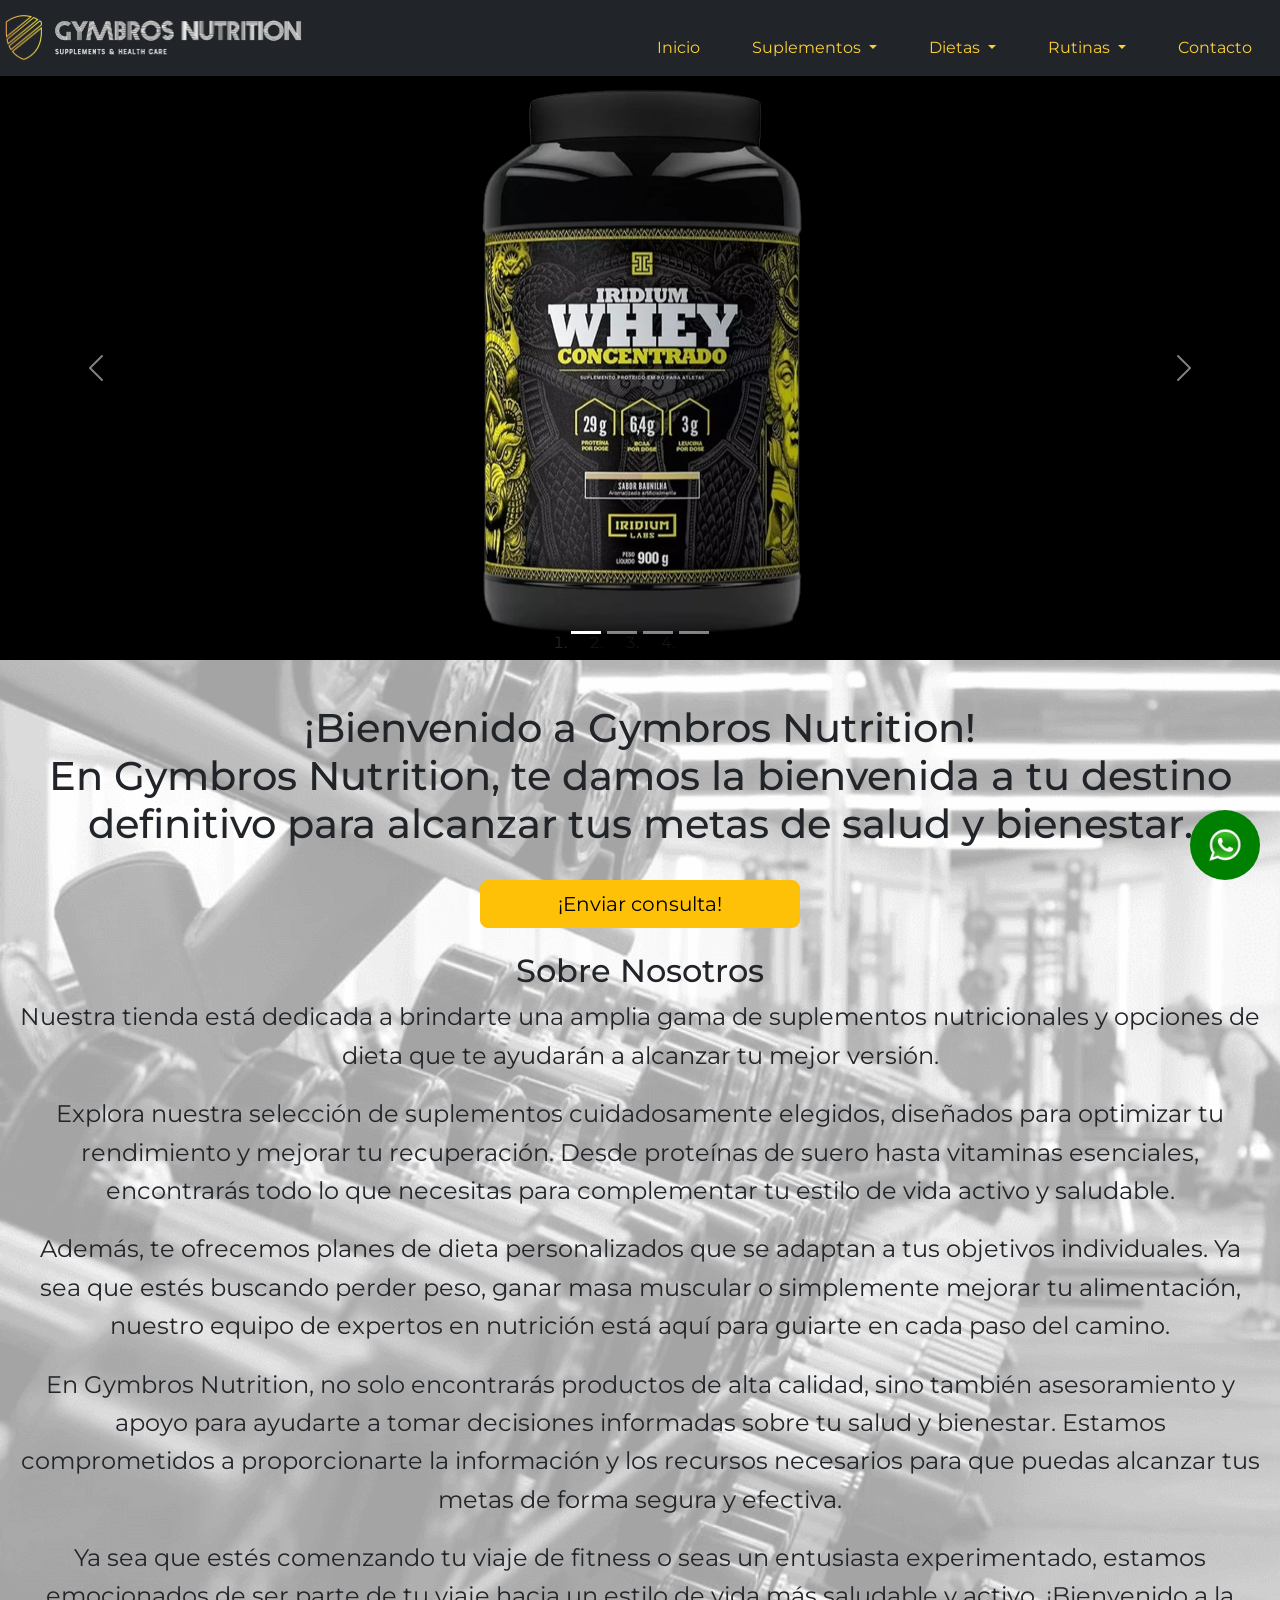
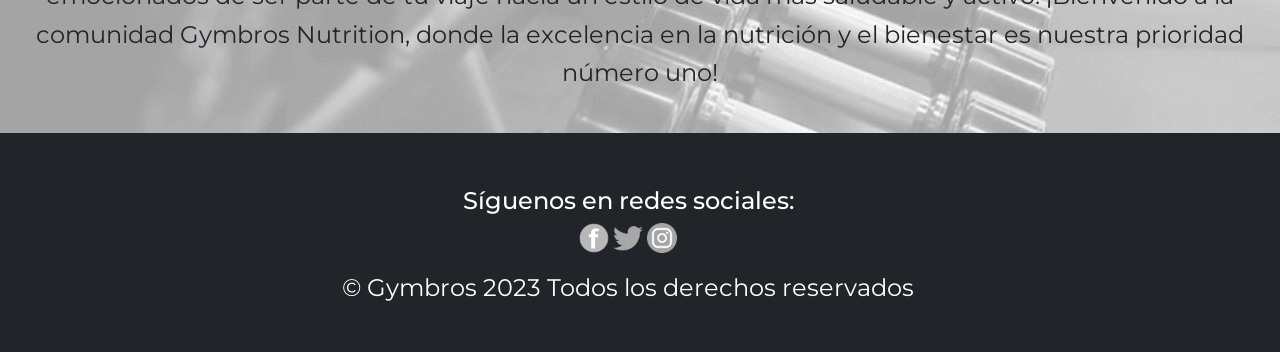
==== index.html @ 8beef25a "primera subida de archivos" ====
<!DOCTYPE html>
<html lang="en">
<head>
    <meta charset="UTF-8">
    <meta http-equiv="X-UA-Compatible" content="IE=edge">
    <meta name="viewport" content="width=device-width, initial-scale=1.0">
    <meta name="description" content="Gymbros Fitness es un gimnasio comprometido en brindarte la mejor experiencia de entrenamiento. Ofrecemos una amplia variedad de clases, equipos modernos y entrenadores profesionales para mejorar tu salud y forma física. ¡Inscríbete ahora!">
    <meta name="keywords" content="gimnasio, fitness, entrenamiento, clases personalizadas, salud, forma física, inscripción, Gymbros Fitness">
    <title>Gymbros Nutrition - Tienda especializado en nutrición y suplementación</title>
    <link rel="icon" type="image/png" href="./img/GymbrosFitness.png" >
    <link rel="stylesheet" href="https://cdn.jsdelivr.net/npm/bootstrap@5.3.0/dist/css/bootstrap.min.css">
    <link rel="stylesheet" href="./sass/main.css">
    <link rel="stylesheet" href="https://fonts.googleapis.com/css2?family=Montserrat:wght@400;700&display=swap">
</head>
<body>
    <div class="floating-icon">
        <a href="https://api.whatsapp.com/send?phone=+1234567890" target="_blank" class="whatsapp-icon">
            <img src="./img/Logos/logo_whatsapp.png" alt="Icono de WhatsApp">            
        </a>                
    </div> 

    <div>
        <header>
            <nav class="navbar navbar-expand-md navbar-dark bg-dark">
                <a href="./index.html" style="text-decoration: none;">
                    <img src="./img/Logos/GymbrosNutrition_logo-removebg-preview.png" alt="Logo de la empresa"
                        class="img-fluid logo-img logo-imagen">
                    <img src="./img/Logos/GymbrosNutrition_brand_name-removebg-preview.png" alt="Logo de la empresa"
                        class="img-fluid logo-img logo-letters">
                </a>
                <button class="navbar-toggler" type="button" data-bs-toggle="collapse" data-bs-target="#navbarNav"
                    aria-controls="navbarNav" aria-expanded="false" aria-label="Toggle navigation">
                    <span class="navbar-toggler-icon"></span>
                </button>
                <div class="collapse navbar-collapse" id="navbarNav">
                    <ul class="navbar-nav ms-auto justify-content-end">
                        <li class="nav-item">
                            <a class="nav-link ms-3" href="./index.html">Inicio</a>
                        </li>
                        <li class="nav-item dropdown">
                            <a class="nav-link dropdown-toggle ms-3" href="#" id="navbarDropdown" role="button"
                                data-bs-toggle="dropdown" aria-haspopup="true" aria-expanded="false" href="./index.html">
                                Suplementos
                            </a>
                            <div class="dropdown-menu" aria-labelledby="navbarDropdown">
                                <a class="dropdown-item" href="#">Multivitaminicos</a>
                                <a class="dropdown-item" href="./Pages/GymbrosSuplementosProteinas.html">Proteínas</a>
                                <a class="dropdown-item" href="#">Pre Entrenos</a>
                                <a class="dropdown-item" href="#">Quemadores</a>
                            </div>
                        </li>
                        <li class="nav-item dropdown">
                            <a class="nav-link dropdown-toggle ms-3" href="#" id="navbarDropdown" role="button"
                                data-bs-toggle="dropdown" aria-haspopup="true" aria-expanded="false" href="./index.html">
                                Dietas
                            </a>
                            <div class="dropdown-menu" aria-labelledby="navbarDropdown">
                                <a class="dropdown-item" href="#">Definicón</a>
                                <a class="dropdown-item" href="#">Volumen</a>
                                <a class="dropdown-item" href="#">Vegana</a>
                                <a class="dropdown-item" href="#">Keto</a>
                            </div>
                        </li>
                        <li class="nav-item dropdown">
                            <a class="nav-link dropdown-toggle ms-3" href="#" id="navbarDropdown" role="button"
                                data-bs-toggle="dropdown" aria-haspopup="true" aria-expanded="false" href="./index.html">
                                Rutinas
                            </a>
                            <div class="dropdown-menu" aria-labelledby="navbarDropdown">
                                <a class="dropdown-item" href="#">Definición</a>
                                <a class="dropdown-item" href="#">Volumen</a>
                                <a class="dropdown-item" href="#">Jalon/Empuje</a>
                                <a class="dropdown-item" href="#">Fullbody</a>
                            </div>
                        </li>
                        <li class="nav-item">
                            <a class="nav-link ms-3" href="#">Contacto</a>
                        </li>
                    </ul>
                </div>
            </nav>
        </header>
    </div>      
    
    <div id="mySlider" class="carousel slide" data-bs-ride="carousel">
        <ol class="carousel-indicators">
            <li data-bs-target="#mySlider" data-bs-slide-to="0" class="active"></li>
            <li data-bs-target="#mySlider" data-bs-slide-to="1"></li>
            <li data-bs-target="#mySlider" data-bs-slide-to="2"></li>
            <li data-bs-target="#mySlider" data-bs-slide-to="3"></li>
        </ol>
        
        <div class="carousel-inner">
            <div class="carousel-item active">
                <img src="./img/Suplementos/WheyProtein/WheyProtein_1-removebg-preview.png" class="d-block" alt="Slide 1">
            </div>
            <div class="carousel-item">
                <img src="./img/Suplementos/WheyProtein/WheyProtein_2-removebg-preview.png" class="d-block" alt="Slide 2">
            </div>
            <div class="carousel-item">
                <img src="./img/Suplementos/WheyProtein/WheyProtein_3-removebg-preview.png" class="d-block" alt="Slide 3">
            </div>
            <div class="carousel-item">
                <img src="./img/Suplementos/WheyProtein/WheyProtein_4-removebg-preview.png" class="d-block" alt="Slide 4">
            </div>          
        </div>
        
        <a class="carousel-control-prev" href="#mySlider" role="button" data-bs-slide="prev">
            <span class="carousel-control-prev-icon" aria-hidden="true"></span>
            <span class="visually-hidden">Anterior</span>
        </a>
        <a class="carousel-control-next" href="#mySlider" role="button" data-bs-slide="next">
            <span class="carousel-control-next-icon" aria-hidden="true"></span>
            <span class="visually-hidden">Siguiente</span>
        </a>
    </div>      

    <div class="background-image-container">
        <section>
            <div class="text-container">
                <br>
                <h1 class="text-center">¡Bienvenido a Gymbros Nutrition! 
                    <br> En Gymbros Nutrition, te damos la bienvenida a tu destino definitivo para alcanzar tus metas de salud y bienestar.                        
                </h1>
                <br>
                <a class="btn btn-warning btn-lg d-block mx-auto max-width-10">¡Enviar consulta!</a>
                <br>
                <h2 class="text-center">Sobre Nosotros</h2>
                <p class="text-center">
                    Nuestra tienda está dedicada a brindarte una amplia gama de suplementos nutricionales y opciones de dieta que te ayudarán a alcanzar tu mejor versión.
                </p>
                <p class="text-center">
                    Explora nuestra selección de suplementos cuidadosamente elegidos, diseñados para optimizar tu rendimiento y mejorar tu recuperación. Desde proteínas de suero hasta vitaminas esenciales, encontrarás todo lo que necesitas para complementar tu estilo de vida activo y saludable.
                </p>
                <p class="text-center">
                    Además, te ofrecemos planes de dieta personalizados que se adaptan a tus objetivos individuales. Ya sea que estés buscando perder peso, ganar masa muscular o simplemente mejorar tu alimentación, nuestro equipo de expertos en nutrición está aquí para guiarte en cada paso del camino.
                </p>
                <p class="text-center">
                    En Gymbros Nutrition, no solo encontrarás productos de alta calidad, sino también asesoramiento y apoyo para ayudarte a tomar decisiones informadas sobre tu salud y bienestar. Estamos comprometidos a proporcionarte la información y los recursos necesarios para que puedas alcanzar tus metas de forma segura y efectiva.
                </p>
                <p class="text-center">
                    Ya sea que estés comenzando tu viaje de fitness o seas un entusiasta experimentado, estamos emocionados de ser parte de tu viaje hacia un estilo de vida más saludable y activo. ¡Bienvenido a la comunidad Gymbros Nutrition, donde la excelencia en la nutrición y el bienestar es nuestra prioridad número uno!
                </p>
            </div>          
        </section>
    </div>    
    
    <div>
        <footer class="bg-dark text-white">
            <div class="container py-4">
                <div class="row justify-content-center">
                    <div class="col-12 text-center">
                        <h4>Síguenos en redes sociales:</h4>
                    </div>
                    <div class="col-12 text-center">
                        <a href="./index.html" class="social-icon" style="text-decoration: none;">
                            <img src="./img/Logos/logo_facebook_gris.png" alt="Logo de Facebook" class="img-fluid social-icon-img">
                        </a>
                        <a href="./index.html" class="social-icon" style="text-decoration: none;">
                            <img src="./img/Logos/logo_twitter_gris.png" alt="Logo de Twitter" class="img-fluid social-icon-img">
                        </a>
                        <a href="./index.html" class="social-icon" style="text-decoration: none;">
                            <img src="./img/Logos/logo_instagram_gris.png" alt="Logo de Instagram" class="img-fluid social-icon-img">
                        </a>
                    </div>
                    <div class="col-12 text-center mt-3">
                        <p>&copy; Gymbros 2023 Todos los derechos reservados</p>
                    </div>
                </div>
            </div>
        </footer>
    </div>    

    <script src="https://cdn.jsdelivr.net/npm/bootstrap@5.3.0/dist/js/bootstrap.bundle.min.js"></script>
    <!-- <script src="js/script.js"></script> -->
</body>
</html>
---- sass/main.css ----
@charset "UTF-8";
.social-icon-img {
  width: 30px;
  height: 30px;
}

.logo-img {
  max-height: 50px;
}

.max-width-10 {
  max-width: 20rem;
}

.background-image-container {
  background-image: url("../img/gymbros_fondo_sitio_claro.png");
  background-repeat: no-repeat;
  background-size: cover;
  min-height: 700px;
  display: flex;
  align-items: center;
  justify-content: center;
}

.input-container {
  max-width: 300px;
  margin: 0px auto;
}

#mySlider.carousel {
  background-color: black;
}

#mySlider .carousel-inner .carousel-item img {
  max-width: 70%;
  max-height: 70%;
  margin: 0px auto;
}

body {
  font-family: "Montserrat", sans-serif;
}

.row {
  margin-top: 30px;
  max-width: 100%;
}

.navbar-nav .nav-item .nav-link {
  color: #FACF39; /* Cambia el color según tu preferencia */
}

.nav-item.dropdown:hover .dropdown-menu {
  display: block;
}

.dropdown-menu {
  background-color: #343a40;
  border: none;
  border-radius: 0;
  padding: 0;
  box-shadow: none;
}

.dropdown-item {
  color: #FACF39;
  padding: 8px 20px;
  text-align: left;
  transition: background-color 0.3s;
}

.dropdown-item:hover {
  background-color: #FACF39;
  color: #343a40;
}

.circular-image {
  border-radius: 50%;
  width: 150px;
  height: 150px;
  -o-object-fit: cover;
     object-fit: cover;
}

.schedule-grid {
  display: grid;
  grid-template-columns: repeat(6, 1fr);
  margin-bottom: 2rem;
  text-align: center;
}

.time-cell,
.day-cell {
  border: 1px solid #ccc;
  padding: 0.5rem;
}

.time-cell {
  font-weight: bold;
  background-color: #f5f5f5;
}

.day-cell {
  background-color: #fff;
}

.text-center {
  text-justify: justify;
}

.text-container {
  margin: 0 auto;
  padding: 20px;
}

p {
  font-size: 24px;
  line-height: 1.6;
  margin-bottom: 20px;
}

.product-card {
  flex: 1;
  margin: 10px;
}

@media (max-width: 576px) {
  #productGrid {
    display: flex;
    flex-direction: column;
    align-items: center;
  }
}
@media (max-width: 576px) {
  .background-image-container .container {
    display: flex;
    flex-direction: column;
    align-items: center;
    justify-content: center;
  }
}

.btn-warning:hover {
  transform: scale(1.1);
  transition: transform 0.3s;
}

.btn-primary:hover {
  transform: scale(1.1);
  transition: transform 0.3s;
}

.social-icon-img:hover {
  transform: scale(1.1);
  transition: transform 0.3s;
}

.logo-letters:hover {
  transform: translateX(20px);
  transition: transform 0.3s;
}

@keyframes rotateYAnimation {
  0% {
    transform: rotateY(0deg);
  }
  100% {
    transform: rotateY(360deg);
  }
}
.logo-imagen:hover {
  animation: rotateYAnimation 1s linear;
}

.floating-icon {
  position: fixed;
  bottom: 20px;
  right: 20px;
  text-align: center;
  z-index: 100; /* Asegura que esté en la capa superior */
}

.whatsapp-icon {
  display: flex;
  align-items: center;
  justify-content: center;
  background-color: green;
  color: white;
  width: 70px;
  height: 70px;
  border-radius: 50%;
  text-decoration: none;
}

.whatsapp-icon img {
  width: 34px;
  height: 34px;
}

.navbar-nav {
  margin-top: 20px;
}

.navbar-nav li.nav-item {
  margin-right: 20px;
}

.media:hover iframe {
  transform: translateY(-10px);
  transition: transform 0.3s;
}/*# sourceMappingURL=main.css.map */
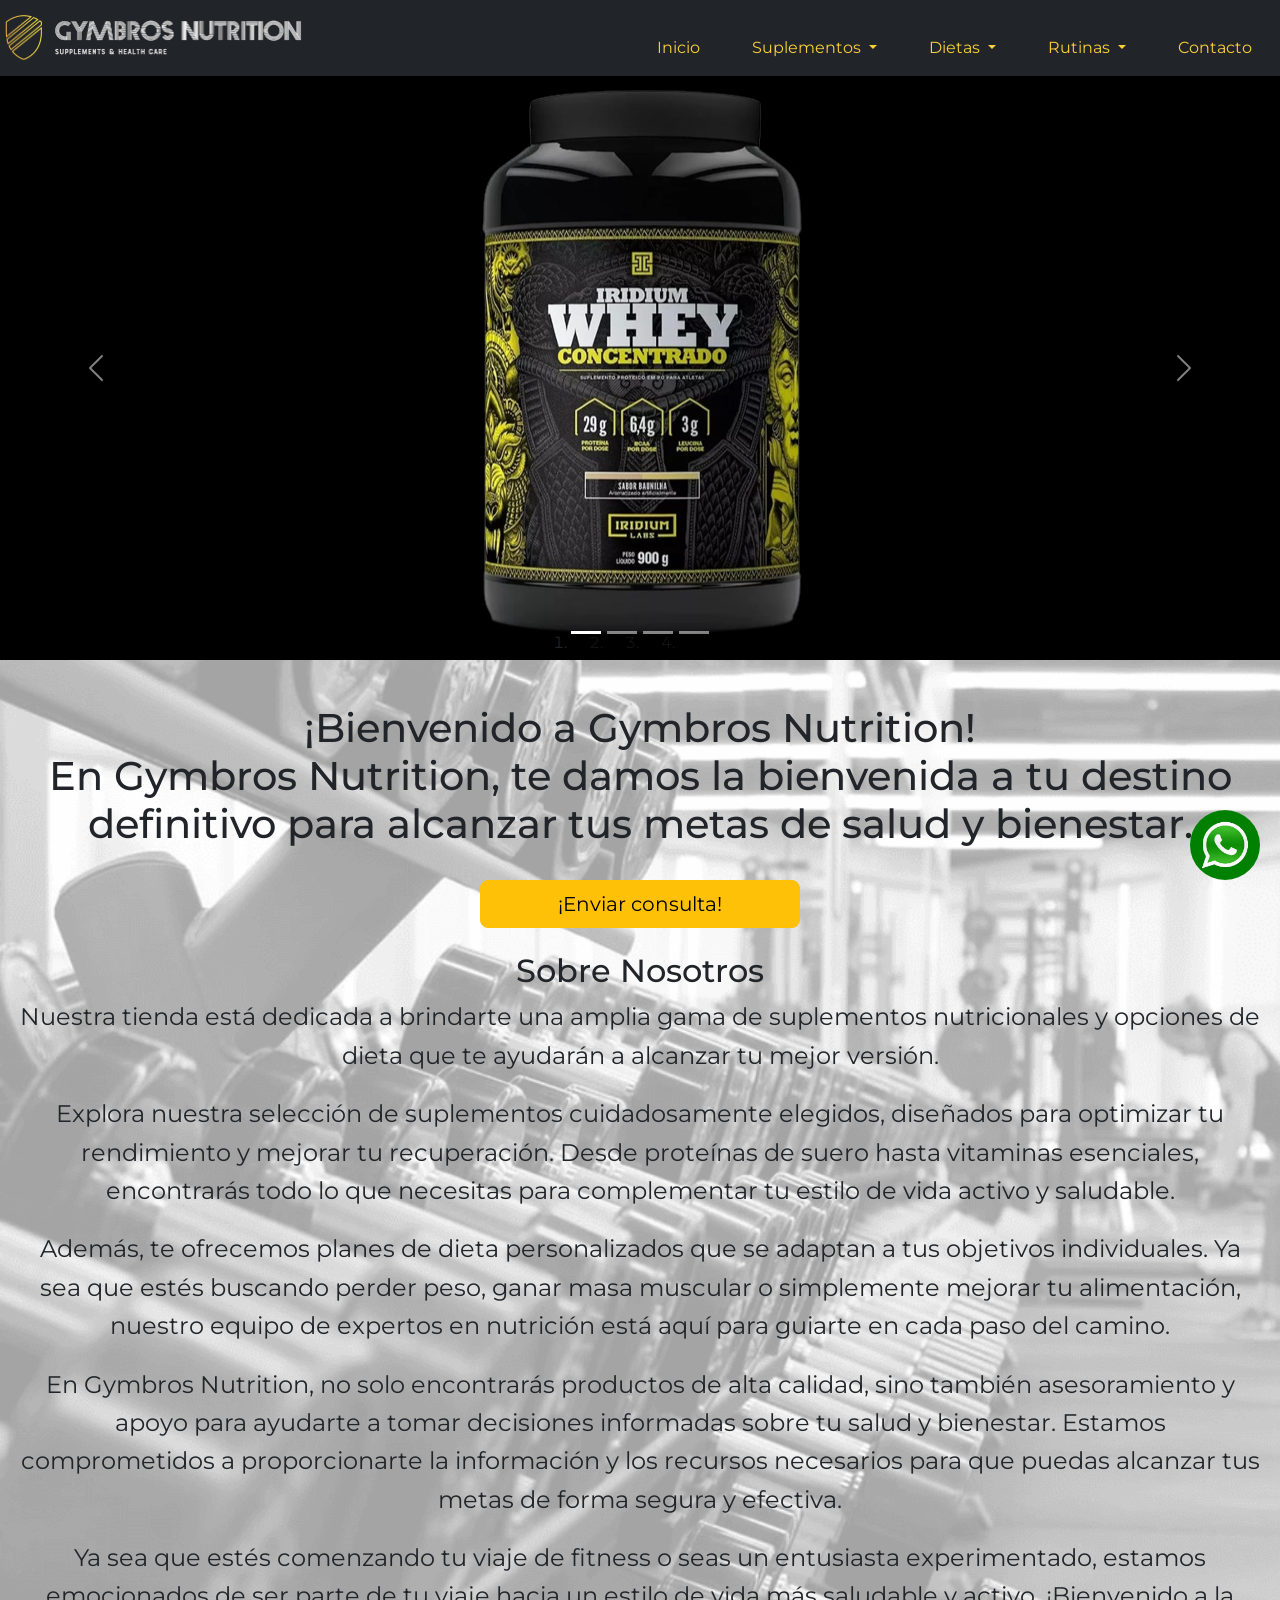
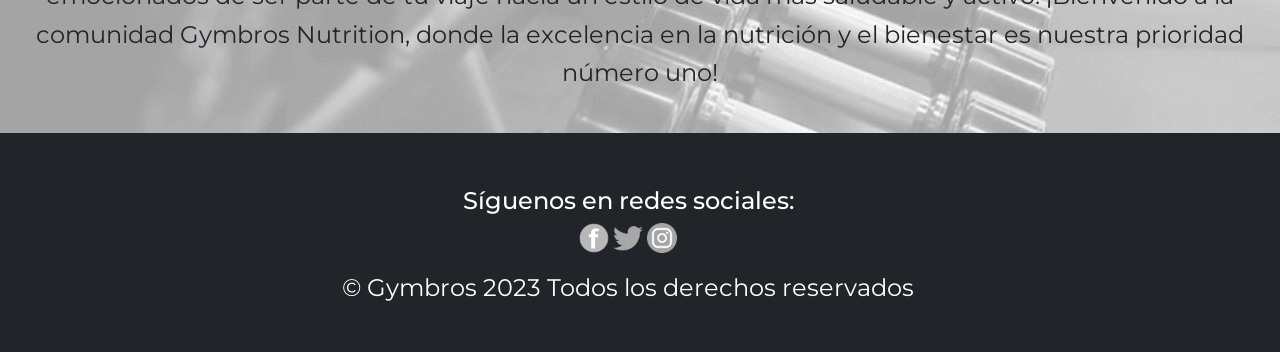
==== commit fe4eddc3: "diseño terminado" ====
--- a/index.html
+++ b/index.html
@@ -39,7 +39,7 @@
                         </li>
                         <li class="nav-item dropdown">
                             <a class="nav-link dropdown-toggle ms-3" href="#" id="navbarDropdown" role="button"
-                                data-bs-toggle="dropdown" aria-haspopup="true" aria-expanded="false" href="./index.html">
+                                data-bs-toggle="dropdown" aria-haspopup="true" aria-expanded="false">
                                 Suplementos
                             </a>
                             <div class="dropdown-menu" aria-labelledby="navbarDropdown">
@@ -51,7 +51,7 @@
                         </li>
                         <li class="nav-item dropdown">
                             <a class="nav-link dropdown-toggle ms-3" href="#" id="navbarDropdown" role="button"
-                                data-bs-toggle="dropdown" aria-haspopup="true" aria-expanded="false" href="./index.html">
+                                data-bs-toggle="dropdown" aria-haspopup="true" aria-expanded="false">
                                 Dietas
                             </a>
                             <div class="dropdown-menu" aria-labelledby="navbarDropdown">
@@ -63,7 +63,7 @@
                         </li>
                         <li class="nav-item dropdown">
                             <a class="nav-link dropdown-toggle ms-3" href="#" id="navbarDropdown" role="button"
-                                data-bs-toggle="dropdown" aria-haspopup="true" aria-expanded="false" href="./index.html">
+                                data-bs-toggle="dropdown" aria-haspopup="true" aria-expanded="false">
                                 Rutinas
                             </a>
                             <div class="dropdown-menu" aria-labelledby="navbarDropdown">
@@ -82,7 +82,7 @@
         </header>
     </div>      
     
-    <div id="mySlider" class="carousel slide" data-bs-ride="carousel">
+    <div id="mySlider" class="carousel slide" data-bs-ride="carousel" data-bs-interval="2000">
         <ol class="carousel-indicators">
             <li data-bs-target="#mySlider" data-bs-slide-to="0" class="active"></li>
             <li data-bs-target="#mySlider" data-bs-slide-to="1"></li>
--- a/sass/main.css
+++ b/sass/main.css
@@ -130,6 +130,23 @@
     flex-direction: column;
     align-items: center;
   }
+  footer {
+    margin-bottom: 100px; /* Puedes ajustar el valor según sea necesario */
+  }
+  .whatsapp-icon {
+    width: 50px;
+    height: 50px;
+    background-color: green;
+    position: fixed;
+    bottom: 20px;
+    right: 20px;
+    z-index: 9999999;
+  }
+  .whatsapp-icon img {
+    width: 40px;
+    height: 40px;
+    z-index: 9999999;
+  }
 }
 @media (max-width: 576px) {
   .background-image-container .container {
@@ -177,7 +194,7 @@
   bottom: 20px;
   right: 20px;
   text-align: center;
-  z-index: 100; /* Asegura que esté en la capa superior */
+  z-index: 9999999; /* Asegura que esté en la capa superior */
 }
 
 .whatsapp-icon {
@@ -190,11 +207,12 @@
   height: 70px;
   border-radius: 50%;
   text-decoration: none;
+  z-index: 998;
 }
 
 .whatsapp-icon img {
-  width: 34px;
-  height: 34px;
+  width: 50px;
+  height: 50px;
 }
 
 .navbar-nav {
@@ -208,4 +226,42 @@
 .media:hover iframe {
   transform: translateY(-10px);
   transition: transform 0.3s;
+}
+
+/* Estilo para el input responsive */
+.responsive-input {
+  width: 100%; /* El input ocupará el 100% del espacio disponible */
+  max-width: 400px; /* Ancho máximo específico para controlar el tamaño máximo */
+}
+
+.container.mt-5 .d-flex {
+  justify-content: space-between;
+  align-items: center;
+}
+@media (max-width: 767px) {
+  .container.mt-5 .d-flex {
+    flex-direction: column;
+    text-align: center;
+  }
+}
+.container.mt-5 .d-flex .responsive-input {
+  margin-bottom: 1rem;
+  width: 18rem;
+}
+@media (max-width: 767px) {
+  .container.mt-5 .d-flex select {
+    width: 18rem;
+  }
+}
+
+#productGrid {
+  display: flex;
+  flex-wrap: wrap;
+  justify-content: center; /* Centra horizontalmente */
+  align-items: center; /* Centra verticalmente */
+  text-align: center; /* Centra el contenido de manera horizontal dentro de los elementos */
+}
+
+footer {
+  margin-bottom: 0;
 }/*# sourceMappingURL=main.css.map */
